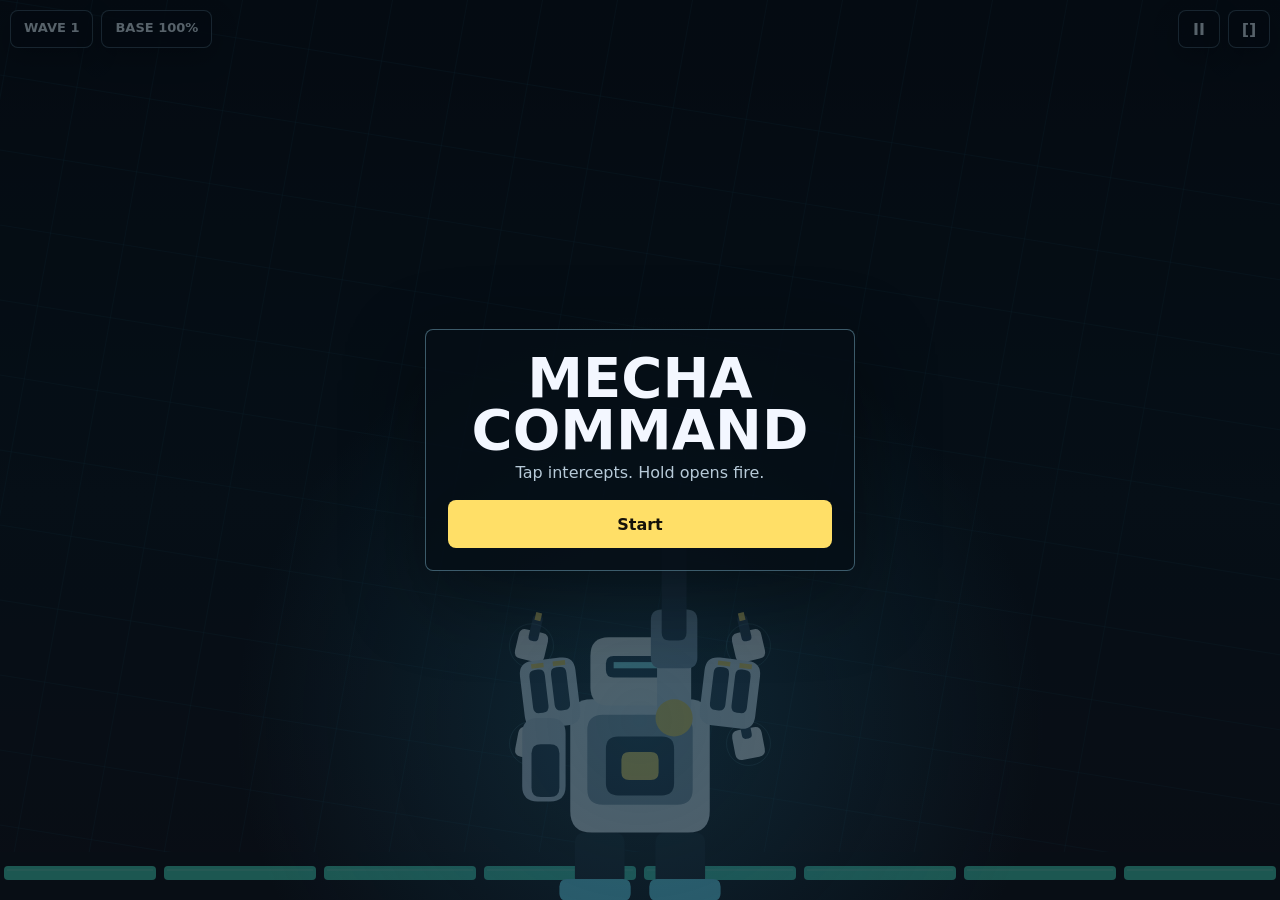
==== index.html @ 09be35e2 "Initial Mecha Command prototype" ====
<!doctype html>
<html lang="en">
<head>
  <meta charset="utf-8">
  <meta name="viewport" content="width=device-width, initial-scale=1, viewport-fit=cover, user-scalable=no">
  <meta name="theme-color" content="#071016">
  <title>Mecha Command</title>
  <link rel="stylesheet" href="styles.css">
</head>
<body>
  <canvas id="game" aria-label="Mecha Command game canvas"></canvas>
  <div id="hud" class="hud" aria-hidden="true">
    <div class="hud__cluster">
      <div id="wave" class="hud__pill">WAVE 1</div>
      <div id="integrity" class="hud__pill">BASE 100%</div>
    </div>
    <div class="hud__cluster hud__cluster--right">
      <button id="pauseBtn" class="icon-btn" type="button" aria-label="Pause">II</button>
      <button id="fullscreenBtn" class="icon-btn" type="button" aria-label="Fullscreen">[]</button>
    </div>
  </div>
  <div id="overlay" class="overlay">
    <div class="overlay__panel">
      <h1>MECHA COMMAND</h1>
      <p>Tap intercepts. Hold opens fire.</p>
      <button id="startBtn" type="button">Start</button>
    </div>
  </div>
  <script src="src/main.js"></script>
</body>
</html>
---- styles.css ----
:root {
  color-scheme: dark;
  font-family: Inter, ui-sans-serif, system-ui, -apple-system, BlinkMacSystemFont, "Segoe UI", sans-serif;
  background: #071016;
  color: #f3f7ff;
}

* { box-sizing: border-box; }
html, body { margin: 0; min-height: 100%; overflow: hidden; touch-action: none; background: #071016; }
body { position: fixed; inset: 0; width: 100%; height: 100%; }
canvas { display: block; width: 100vw; height: 100vh; background: #071016; touch-action: none; }
button { font: inherit; }

.hud {
  position: fixed;
  inset: max(10px, env(safe-area-inset-top)) max(10px, env(safe-area-inset-right)) auto max(10px, env(safe-area-inset-left));
  display: flex;
  justify-content: space-between;
  pointer-events: none;
  z-index: 3;
}
.hud__cluster { display: flex; gap: 8px; align-items: center; min-width: 0; }
.hud__cluster--right { pointer-events: auto; }
.hud__pill, .icon-btn {
  min-height: 38px;
  border: 1px solid rgba(158, 220, 255, .35);
  border-radius: 8px;
  background: rgba(5, 13, 20, .72);
  color: #dff4ff;
  box-shadow: 0 10px 24px rgba(0, 0, 0, .28);
  backdrop-filter: blur(8px);
}
.hud__pill { padding: 9px 10px; font-size: 12px; font-weight: 800; letter-spacing: 0; }
.icon-btn { width: 42px; padding: 0; font-weight: 900; cursor: pointer; }

.overlay {
  position: fixed;
  inset: 0;
  display: grid;
  place-items: center;
  padding: 22px;
  z-index: 4;
  background: radial-gradient(circle at 50% 80%, rgba(29, 87, 112, .34), transparent 42%), rgba(4, 9, 15, .62);
}
.overlay.is-hidden { display: none; }
.overlay__panel {
  width: min(430px, 100%);
  border: 1px solid rgba(157, 228, 255, .36);
  border-radius: 8px;
  background: rgba(6, 15, 23, .86);
  padding: 22px;
  text-align: center;
  box-shadow: 0 24px 80px rgba(0, 0, 0, .44);
}
.overlay h1 { margin: 0 0 8px; font-size: clamp(34px, 10vw, 56px); line-height: .92; letter-spacing: 0; }
.overlay p { margin: 0 0 18px; color: #b7cad8; }
.overlay button {
  width: 100%;
  min-height: 48px;
  border: 0;
  border-radius: 8px;
  background: #ffdf67;
  color: #15120a;
  font-weight: 900;
  cursor: pointer;
}

@media (min-width: 780px) {
  .hud__pill { font-size: 13px; padding-inline: 13px; }
}
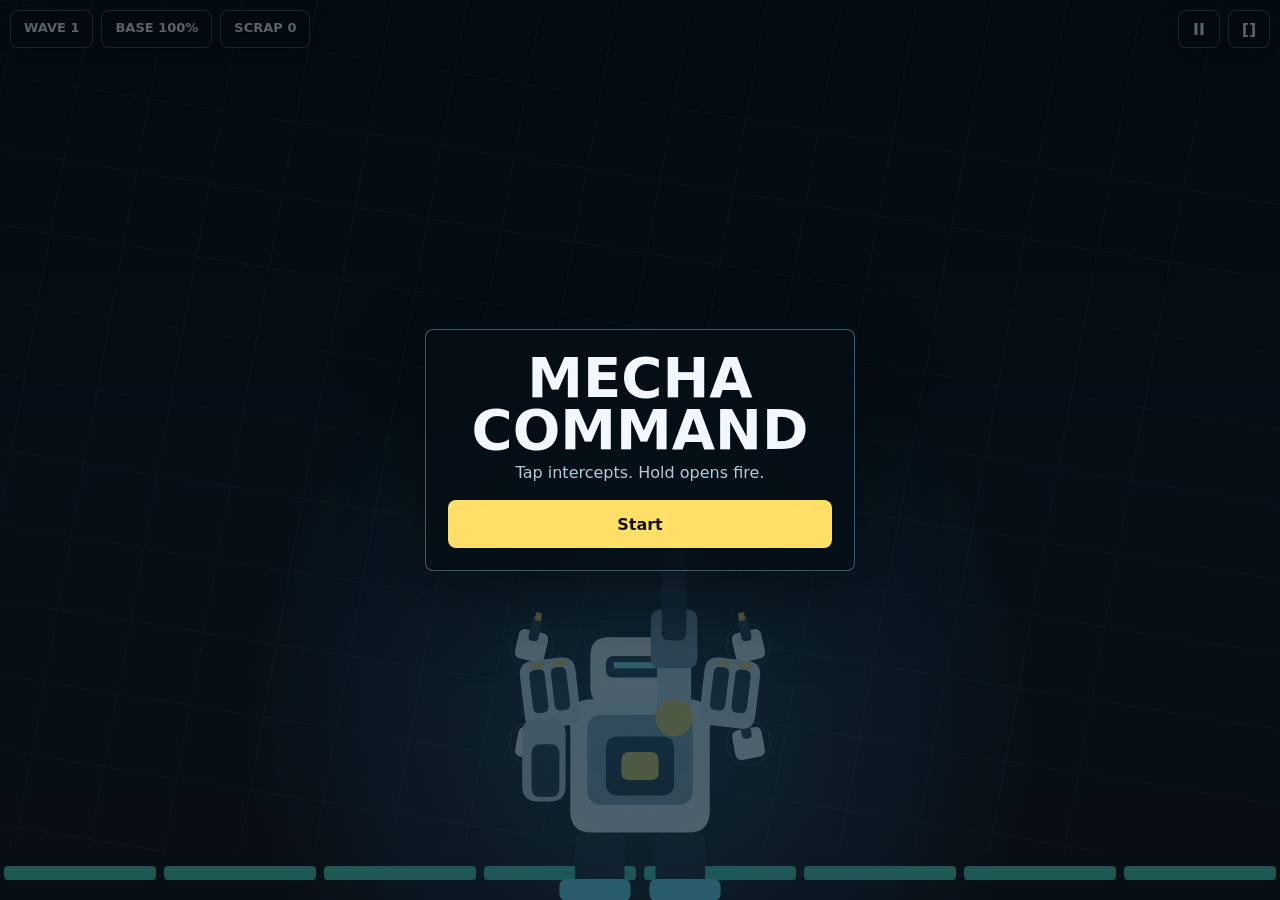
==== commit 30074f63: "Add Mecha Command release tooling and weapon upgrades" ====
--- a/index.html
+++ b/index.html
@@ -13,6 +13,7 @@
     <div class="hud__cluster">
       <div id="wave" class="hud__pill">WAVE 1</div>
       <div id="integrity" class="hud__pill">BASE 100%</div>
+      <div id="score" class="hud__pill">SCRAP 0</div>
     </div>
     <div class="hud__cluster hud__cluster--right">
       <button id="pauseBtn" class="icon-btn" type="button" aria-label="Pause">II</button>
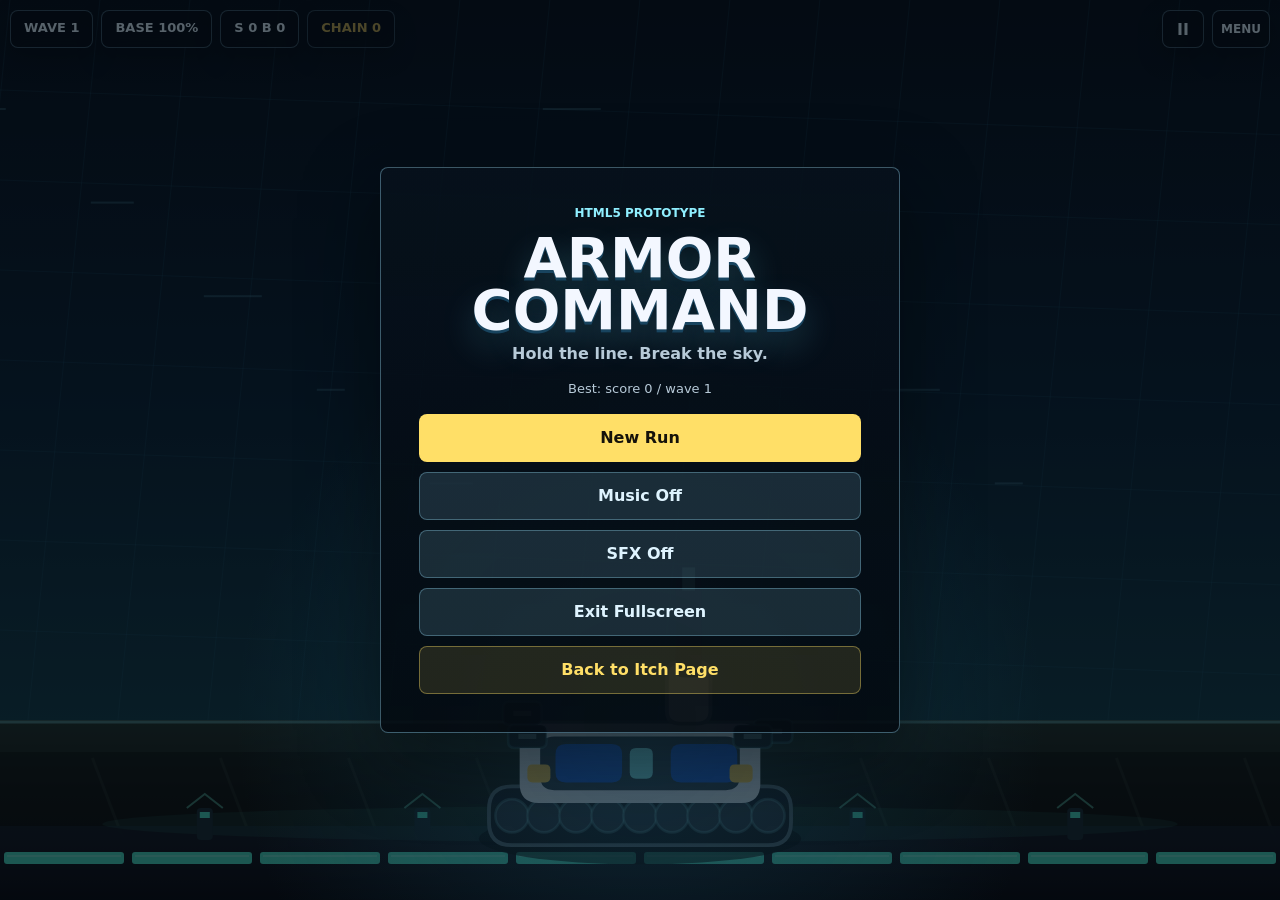
==== commit 958ea786: "Add project manifest and repository hygiene" ====
--- a/index.html
+++ b/index.html
@@ -4,29 +4,31 @@
   <meta charset="utf-8">
   <meta name="viewport" content="width=device-width, initial-scale=1, viewport-fit=cover, user-scalable=no">
   <meta name="theme-color" content="#071016">
-  <title>Mecha Command</title>
+  <title>Armor Command</title>
   <link rel="stylesheet" href="styles.css">
 </head>
 <body>
-  <canvas id="game" aria-label="Mecha Command game canvas"></canvas>
+  <canvas id="game" aria-label="Armor Command game canvas"></canvas>
   <div id="hud" class="hud" aria-hidden="true">
     <div class="hud__cluster">
       <div id="wave" class="hud__pill">WAVE 1</div>
       <div id="integrity" class="hud__pill">BASE 100%</div>
       <div id="score" class="hud__pill">SCRAP 0</div>
+      <div id="combo" class="hud__pill hud__pill--combo">CHAIN 0</div>
     </div>
     <div class="hud__cluster hud__cluster--right">
       <button id="pauseBtn" class="icon-btn" type="button" aria-label="Pause">II</button>
-      <button id="fullscreenBtn" class="icon-btn" type="button" aria-label="Fullscreen">[]</button>
+      <button id="menuBtn" class="icon-btn icon-btn--menu" type="button" aria-label="Open menu">MENU</button>
     </div>
   </div>
   <div id="overlay" class="overlay">
-    <div class="overlay__panel">
-      <h1>MECHA COMMAND</h1>
-      <p>Tap intercepts. Hold opens fire.</p>
-      <button id="startBtn" type="button">Start</button>
+    <div class="overlay__panel overlay__panel--title">
+      <div class="title-kicker">HTML5 prototype</div>
+      <h1 class="title-logo">ARMOR<br>COMMAND</h1>
+      <p class="title-line">Hold the line. Break the sky.</p>
+      <button id="startBtn" type="button">New Run</button>
     </div>
   </div>
-  <script src="src/main.js"></script>
+  <script src="src/main.js?v=1.1.10-2026-06-07"></script>
 </body>
 </html>
--- a/styles.css
+++ b/styles.css
@@ -31,7 +31,11 @@
   backdrop-filter: blur(8px);
 }
 .hud__pill { padding: 9px 10px; font-size: 12px; font-weight: 800; letter-spacing: 0; }
+.hud__pill--combo { color: #ffdf67; opacity: .76; min-width: 82px; text-align: center; }
+.hud__pill--combo.is-hot { opacity: 1; border-color: rgba(255, 223, 103, .58); box-shadow: 0 0 22px rgba(255, 223, 103, .18), 0 10px 24px rgba(0, 0, 0, .28); }
 .icon-btn { width: 42px; padding: 0; font-weight: 900; cursor: pointer; }
+.icon-btn--menu { width: 58px; font-size: 12px; }
+.icon-btn--music { width: 52px; font-size: 12px; }
 
 .overlay {
   position: fixed;
@@ -52,6 +56,30 @@
   text-align: center;
   box-shadow: 0 24px 80px rgba(0, 0, 0, .44);
 }
+.overlay__panel--title {
+  width: min(520px, 100%);
+  padding: clamp(24px, 6vw, 38px);
+  background: linear-gradient(180deg, rgba(7, 18, 29, .9), rgba(4, 9, 15, .86));
+}
+.title-kicker {
+  margin-bottom: 12px;
+  color: #8fefff;
+  font-size: 12px;
+  font-weight: 900;
+  text-transform: uppercase;
+}
+.title-logo {
+  color: #f3f7ff;
+  text-shadow: 0 3px 0 #18445f, 0 16px 34px rgba(111, 230, 255, .24);
+}
+.title-line {
+  color: #ffdf67;
+  font-weight: 800;
+}
+.title-best {
+  color: #b7cad8;
+  font-size: 13px;
+}
 .overlay h1 { margin: 0 0 8px; font-size: clamp(34px, 10vw, 56px); line-height: .92; letter-spacing: 0; }
 .overlay p { margin: 0 0 18px; color: #b7cad8; }
 .overlay button {
@@ -64,7 +92,21 @@
   font-weight: 900;
   cursor: pointer;
 }
+.overlay button + button {
+  margin-top: 10px;
+}
+.overlay button.secondary {
+  background: rgba(157, 228, 255, .14);
+  color: #dff4ff;
+  border: 1px solid rgba(157, 228, 255, .32);
+}
 
 @media (min-width: 780px) {
   .hud__pill { font-size: 13px; padding-inline: 13px; }
 }
+
+.overlay button.linkish {
+  background: rgba(255, 223, 103, .12);
+  color: #ffdf67;
+  border: 1px solid rgba(255, 223, 103, .38);
+}
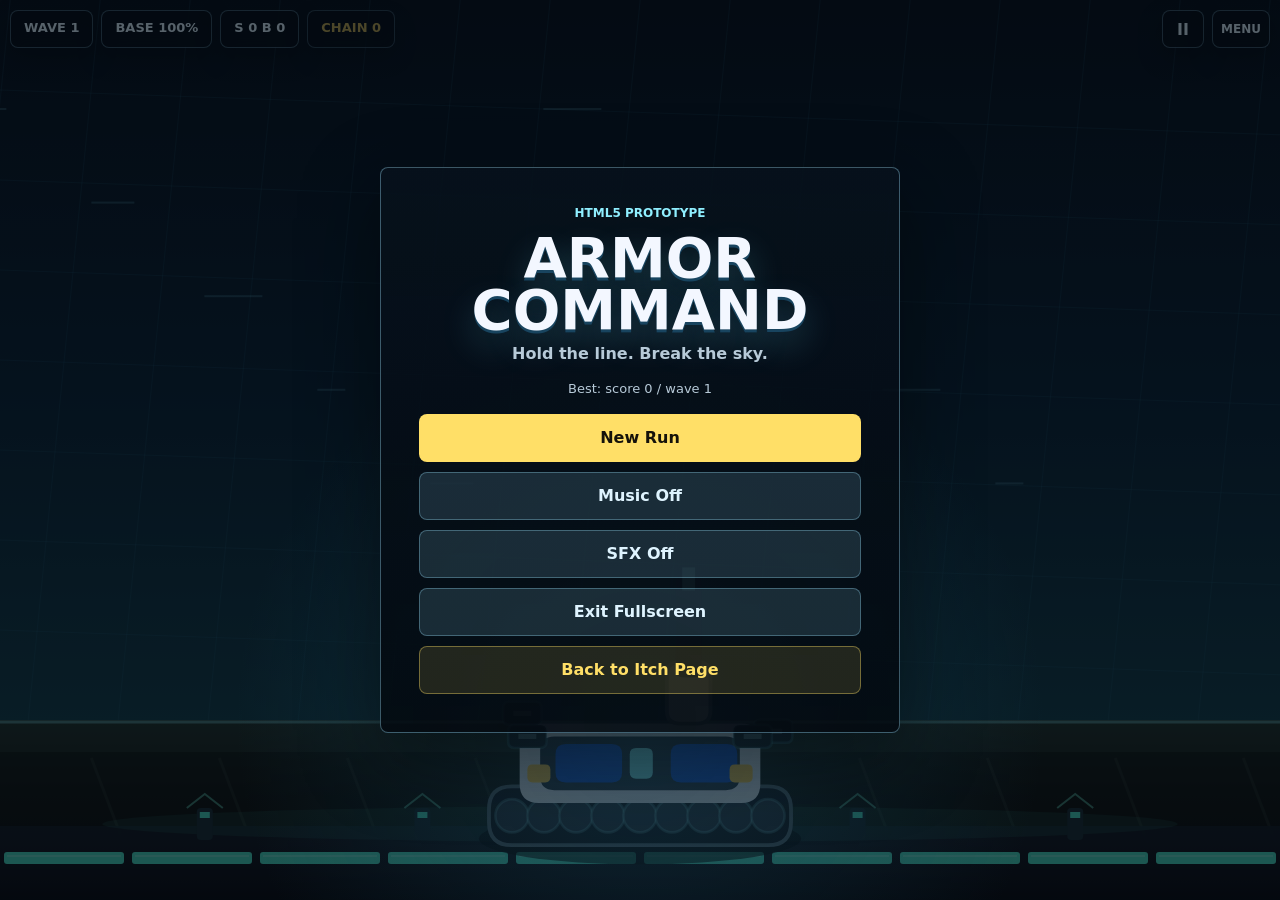
==== commit 42271642: "release: optimize soundtrack package payload" ====
--- a/index.html
+++ b/index.html
@@ -29,6 +29,6 @@
       <button id="startBtn" type="button">New Run</button>
     </div>
   </div>
-  <script src="src/main.js?v=1.1.10-2026-06-07"></script>
+  <script src="src/main.js?v=1.1.11-2026-09-18"></script>
 </body>
 </html>
